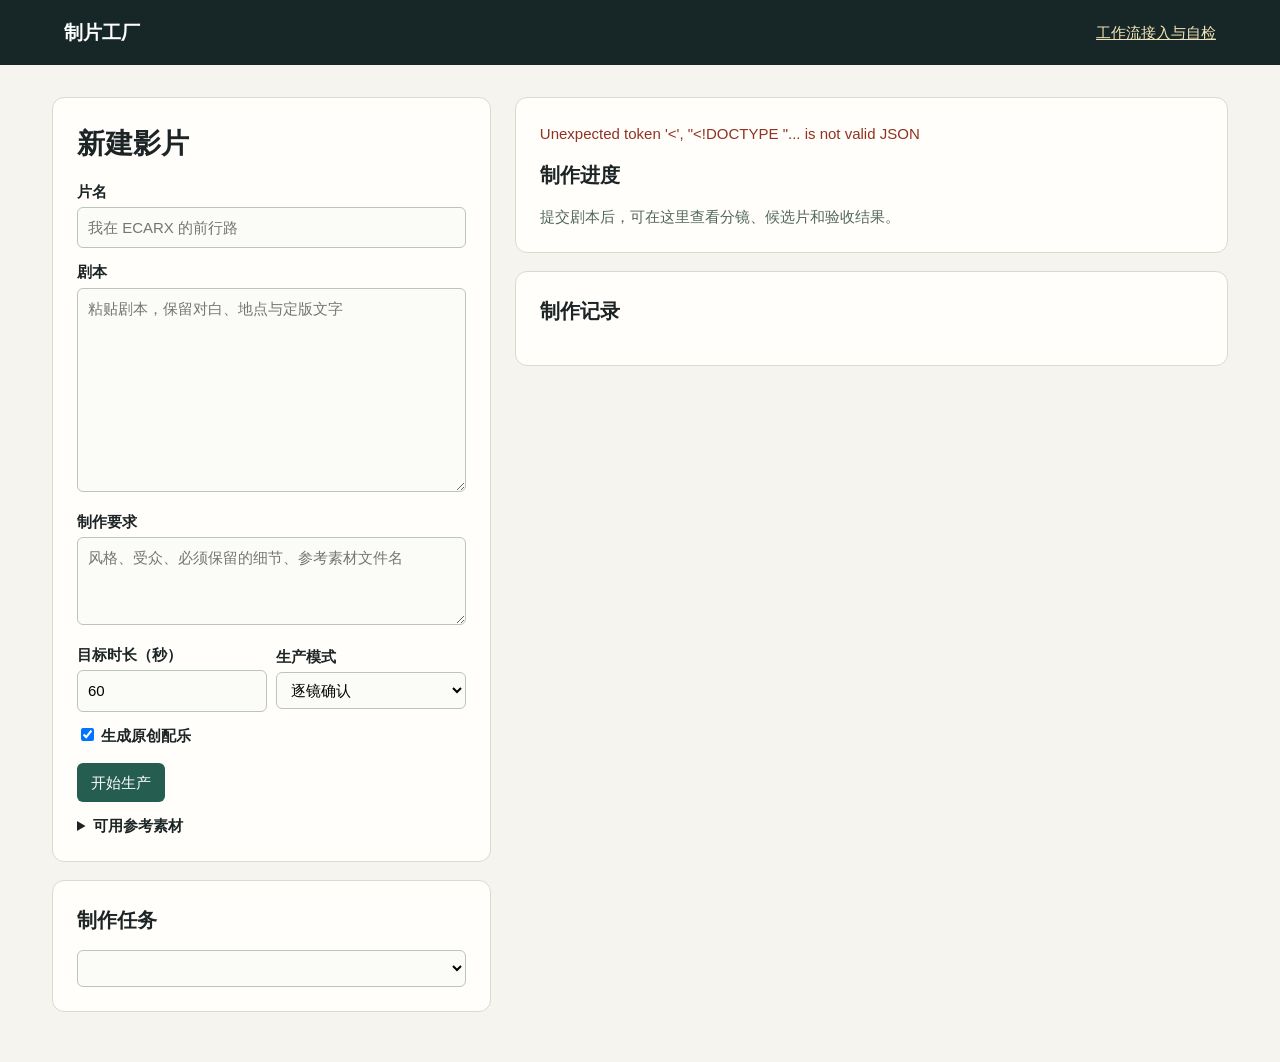
==== factory/index.html @ 5a266761 "Build a local script-to-film production console for calibrated LTX workflows" ====
<!doctype html>
<html lang="zh-CN">

<head>
  <meta charset="utf-8">
  <meta name="viewport" content="width=device-width,initial-scale=1">
  <title>制片工厂</title>
  <style>
    * {
      box-sizing: border-box
    }

    body {
      margin: 0;
      background: #f5f4ef;
      color: #1c2425;
      font: 15px/1.55 "Inter", "Microsoft YaHei", sans-serif
    }

    header {
      background: #172626;
      color: white;
      padding: 18px max(5vw, 20px);
      display: flex;
      align-items: center;
      justify-content: space-between
    }

    header strong {
      font-size: 19px
    }

    header a {
      color: #f1e4b8
    }

    main {
      max-width: 1220px;
      margin: 32px auto;
      padding: 0 22px;
      display: grid;
      grid-template-columns: minmax(300px, .8fr) minmax(390px, 1.3fr);
      gap: 24px
    }

    section {
      background: #fffefa;
      border: 1px solid #d9dbd1;
      border-radius: 12px;
      padding: 24px;
      margin-bottom: 18px
    }

    h1,
    h2,
    h3,
    p {
      margin: 0 0 14px
    }

    h1 {
      font-size: 28px
    }

    h2 {
      font-size: 20px
    }

    label {
      display: block;
      font-weight: 600;
      margin: 12px 0 4px
    }

    input,
    select,
    textarea,
    button {
      font: inherit
    }

    input:not([type=checkbox]),
    textarea,
    select {
      width: 100%;
      padding: 8px 10px;
      background: #fbfbf8;
      border: 1px solid #bcc4bb;
      border-radius: 6px
    }

    textarea {
      resize: vertical
    }

    button,
    .link {
      padding: 8px 14px;
      background: #255d50;
      color: white;
      border: 0;
      border-radius: 6px;
      cursor: pointer;
      text-decoration: none;
      display: inline-block
    }

    button.light {
      background: #e9eee7;
      color: #23382f
    }

    button:hover,
    .link:hover {
      filter: brightness(.92)
    }

    button:disabled {
      opacity: .5
    }

    small,
    .muted {
      color: #53665c
    }

    .row {
      display: flex;
      gap: 9px;
      align-items: center;
      flex-wrap: wrap
    }

    .row>* {
      flex: 1
    }

    table {
      border-collapse: collapse;
      width: 100%
    }

    td,
    th {
      text-align: left;
      padding: 8px 4px;
      border-bottom: 1px solid #dedfd7;
      font-size: 14px
    }

    video {
      width: 100%;
      max-height: 360px;
      background: #152321;
      margin: 12px 0
    }

    #notice {
      color: #913222;
      white-space: pre-wrap
    }

    summary {
      cursor: pointer;
      font-weight: 600
    }

    ul {
      padding-left: 20px
    }

    .ev {
      font-size: 13px
    }

    .spacer {
      margin: 12px 0
    }

    .line {
      height: 5px;
      border-radius: 4px;
      background: #e2e7de;
      overflow: hidden
    }

    .line i {
      display: block;
      background: #4e8871;
      height: 100%
    }

    a {
      color: #245d4e
    }

    @media(max-width:820px) {
      main {
        display: block;
        margin: 16px auto
      }

      section {
        padding: 16px
      }
    }

  </style>
</head>

<body>
  <header><strong>制片工厂</strong><a href="/setup">工作流接入与自检</a></header>
  <main>
    <div>
      <section>
        <h1>新建影片</h1>
        <form id="brief"><label for="title">片名</label><input id="title" required placeholder="我在 ECARX 的前行路"><label
            for="script">剧本</label><textarea id="script" rows="8" required
            placeholder="粘贴剧本，保留对白、地点与定版文字"></textarea><label for="requirements">制作要求</label><textarea id="requirements"
            rows="3" required placeholder="风格、受众、必须保留的细节、参考素材文件名"></textarea>
          <div class="row">
            <div><label for="seconds">目标时长（秒）</label><input id="seconds" type="number" min="2" max="600" value="60"
                required></div>
            <div><label for="mode">生产模式</label><select id="mode">
                <option value="review">逐镜确认</option>
                <option value="auto">全自动成片</option>
              </select></div>
          </div><label><input type="checkbox" id="music" checked> 生成原创配乐</label><button class="spacer">开始生产</button>
        </form>
        <details>
          <summary>可用参考素材</summary>
          <p id="assets" class="muted"></p>
        </details>
      </section>
      <section>
        <h2>制作任务</h2><select id="jobs" aria-label="选择任务"></select>
      </section>
    </div>
    <div>
      <section>
        <p id="notice" role="alert"></p>
        <h2 id="name">制作进度</h2>
        <div id="progress" class="muted">提交剧本后，可在这里查看分镜、候选片和验收结果。</div>
        <div id="shots"></div>
        <div id="ops"></div>
        <div id="delivery"></div><video id="player" controls hidden></video>
      </section>
      <section>
        <h2>制作记录</h2>
        <div id="events" class="ev"></div>
      </section>
    </div>
  </main>
  <script>
    const $ = id => document.getElementById(id),
      esc = s => String(s ?? '').replace(/[&<>"']/g, c => ({
        '&': '&amp;',
        '<': '&lt;',
        '>': '&gt;',
        '"': '&quot;',
        "'": '&#39;'
      } [c]));
    const states = {
      queued: '排队中',
      running: '制作中',
      review: '等待选片',
      done: '已交付',
      failed: '待处理',
      cancelled: '已停止'
    };
    let jid = '',
      lastOps = '',
      seq = 0;
    async function api(url, body) {
      const r = await fetch(url, body === undefined ? {} : {
        method: 'POST',
        headers: {
          'Content-Type': 'application/json'
        },
        body: JSON.stringify(body)
      });
      const j = await r.json();
      if (!r.ok) throw Error(j.error || r.status);
      return j
    }

    function msg(e) {
      $('notice').textContent = e.message || e
    }

    function play(url) {
      $('player').hidden = false;
      $('player').src = url;
      $('player').play().catch(() => {})
    }
    async function refresh() {
      const turn = ++seq;
      const list = await api('/api/jobs');
      if (turn !== seq) return;
      $('jobs').innerHTML = list.map(j => '<option value="' + j.id + '">' + esc(j.spec) + ' · ' + states[j.state] +
        '</option>').join('');
      if (!jid && list.length) jid = list[0].id;
      if (!jid) return;
      $('jobs').value = jid;
      const url = '/api/jobs/' + jid;
      const j = await api(url);
      if (turn !== seq) return;
      const shots = j.plan?.shots || [],
        chosen = j.takes.filter(t => t.selected);
      $('name').textContent = j.spec.title;
      $('progress').innerHTML = '<b>' + states[j.state] + '</b> · ' + esc(j.detail) + '<p>' + chosen.length + ' / ' +
        shots.length + ' 镜已采用</p><div class="line"><i style="width:' + (shots.length ? chosen.length / shots.length *
          100 : 0) + '%"></i></div>';
      $('shots').innerHTML = shots.length ? '<table><tr><th>镜号</th><th>分镜</th><th>候选片</th></tr>' + shots.map((s, i) =>
        '<tr><td>S' + String(i + 1).padStart(2, '0') + '<br>' + s.seconds + 's</td><td>' + esc(s.beat) +
        '</td><td>' + j.takes.filter(t => t.shot === i + 1 && t.eligible).map(t =>
          '<button class="light" data-play="' + url + '/C' + t.code + '.mp4">' + (t.selected ? '✓ ' : '') + 'C' +
          String(t.code).padStart(3, '0') + '</button>').join(' ') + '</td></tr>').join('') + '</table>' : '';
      const key = JSON.stringify([jid, j.state, j.gate, j.takes.length, shots.length]);
      if (key !== lastOps) {
        lastOps = key;
        let html = '';
        if (['running', 'queued', 'review'].includes(j.state)) html +=
          '<button class="light" data-op="stop">停止生产</button> ';
        if (['failed', 'cancelled'].includes(j.state)) html += '<button data-op="resume">继续生产</button> ';
        if (j.state === 'review') html += j.takes.filter(t => t.eligible && t.shot === j.gate).map(t =>
          '<button data-op="approve" data-code="' + t.code + '">采用 C' + String(t.code).padStart(3, '0') +
          '</button>').join(' ');
        if (shots.length) html +=
          '<details class="spacer"><summary>修改镜头或批量生产</summary><label>镜号</label><input type="number" id="shot" min="1" max="' +
          shots.length + '" value="' + (j.gate || Math.min(chosen.length + 1, shots.length)) +
          '"><label>修改意见</label><textarea id="note" placeholder="例如：用 C001 的尾帧衔接，镜头缓慢前移"></textarea><label>候选数量</label><select id="variants"><option>1</option><option>2</option></select><button class="spacer" data-op="revise">优先重制此镜</button><label>从下一待采用镜头连续生产到镜号</label><input id="end" type="number" min="1" max="' +
          shots.length + '" value="' + shots.length +
          '"><button class="spacer light" data-op="batch">执行批量</button></details>';
        $('ops').innerHTML = '<div class="spacer">' + html + '</div>'
      }
      $('delivery').innerHTML = j.state === 'done' ? '<button data-play="' + url +
        '/film.mp4">播放成片</button> <a download="film.mp4" href="' + url + '/film.mp4">下载 MP4</a> · <a href="' + url +
        '/acceptance.json" target="_blank">验收报告</a> · <a href="' + url + '/timeline.json" target="_blank">剪辑时间线</a>' :
        '';
      $('events').innerHTML = j.events.map(e => '<p>' + new Date(e.ts * 1000).toLocaleTimeString() + '　' + esc(e
        .message) + '</p>').join('')
    }
    $('jobs').onchange = () => {
      jid = $('jobs').value;
      $('player').hidden = true;
      $('player').removeAttribute('src');
      refresh().catch(msg)
    };
    $('brief').onsubmit = async e => {
      e.preventDefault();
      const b = e.submitter;
      b.disabled = true;
      try {
        const result = await api('/api/jobs', {
          title: $('title').value,
          script: $('script').value,
          requirements: $('requirements').value,
          seconds: Number($('seconds').value),
          mode: $('mode').value,
          music: $('music').checked
        });
        jid = result.id;
        $('notice').textContent = '';
        await refresh()
      } catch (e) {
        msg(e)
      } finally {
        b.disabled = false
      }
    };
    document.onclick = async e => {
      const b = e.target;
      if (b.dataset.play) return play(b.dataset.play);
      const op = b.dataset.op;
      if (!op) return;
      const body = op === 'approve' ? {
        code: Number(b.dataset.code)
      } : op === 'batch' ? {
        end: Number($('end').value)
      } : op === 'revise' ? {
        shot: Number($('shot').value),
        note: $('note').value,
        variants: Number($('variants').value)
      } : {};
      b.disabled = true;
      try {
        await api('/api/jobs/' + jid + '/' + op, body);
        $('notice').textContent = '';
        await refresh()
      } catch (e) {
        msg(e)
      } finally {
        b.disabled = false
      }
    };
    api('/api/assets').then(a => $('assets').textContent = a.join('、') || '将 PNG/JPEG 和同名 .txt 描述放入配置的 assets 目录。')
      .catch(msg);
    refresh().catch(msg);
    setInterval(() => refresh().catch(msg), 3000);

  </script>
</body>

</html>
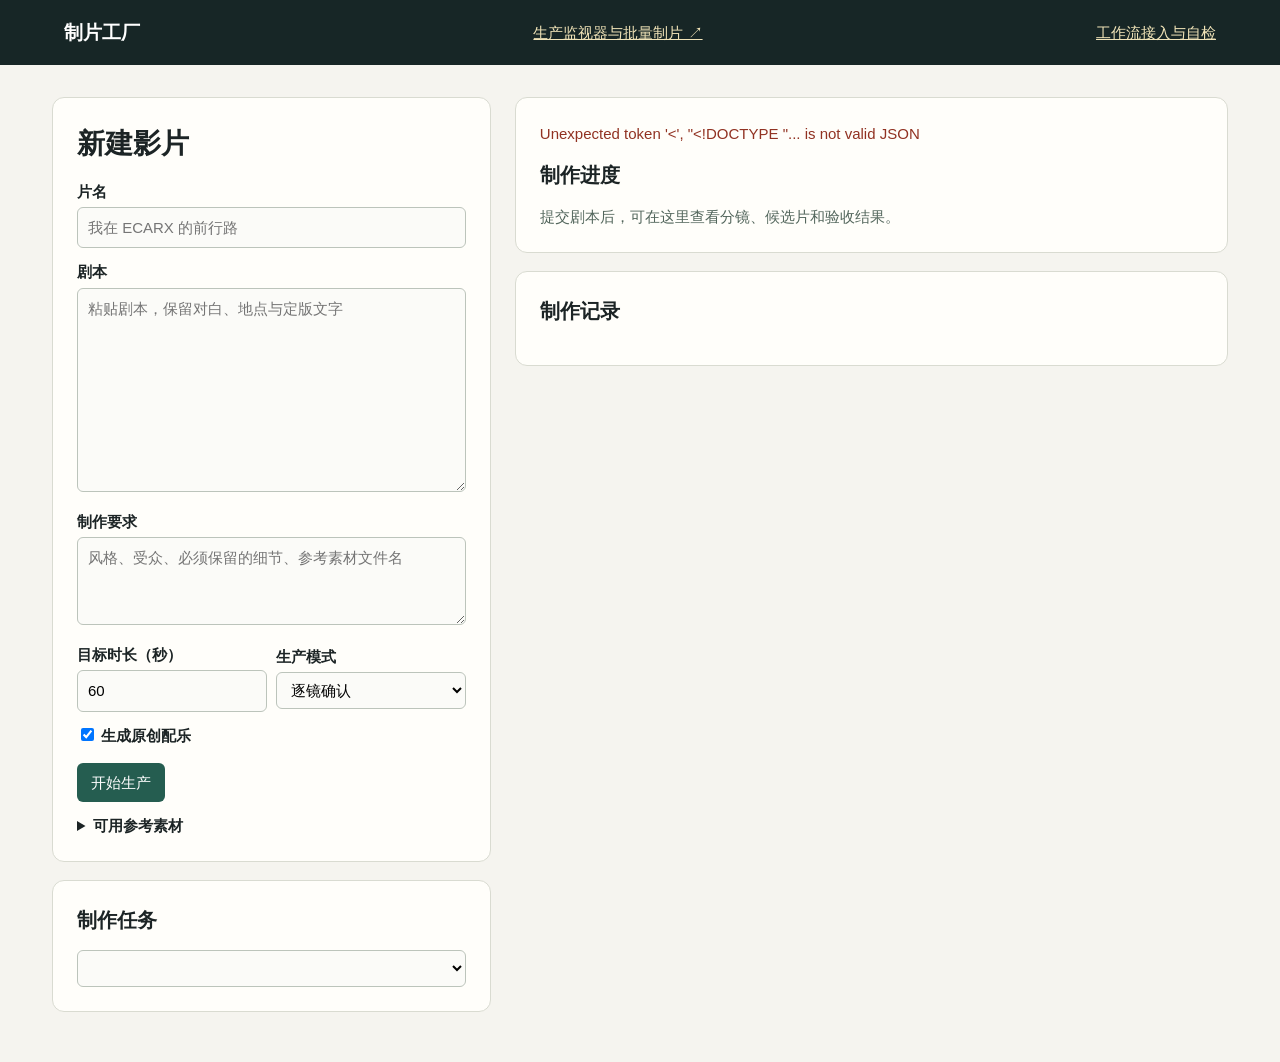
==== commit 939678d4: "Coordinate dual-model film production with source coverage, batch recovery and live shot monitoring" ====
--- a/factory/index.html
+++ b/factory/index.html
@@ -209,7 +209,7 @@
 </head>
 
 <body>
-  <header><strong>制片工厂</strong><a href="/setup">工作流接入与自检</a></header>
+  <header><strong>制片工厂</strong><a href="/monitor" target="_blank">生产监视器与批量制片 ↗</a><a href="/setup">工作流接入与自检</a></header>
   <main>
     <div>
       <section>
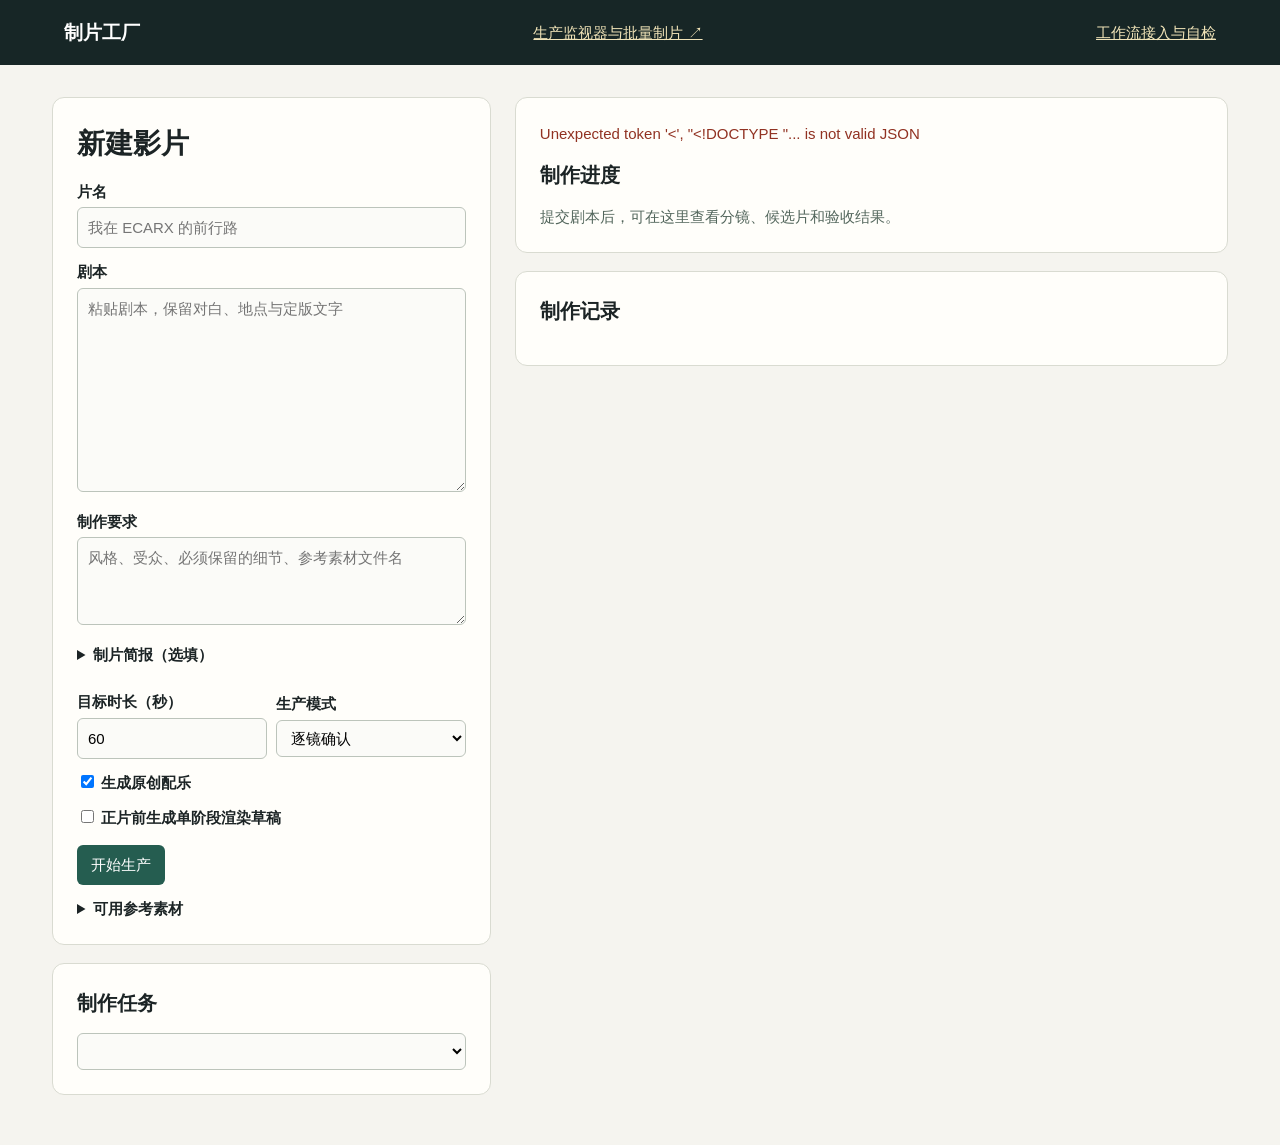
==== commit 047f438b: "Build workstation film production from department breakdown to verified 1080p delivery Coordinate ca" ====
--- a/factory/index.html
+++ b/factory/index.html
@@ -218,6 +218,12 @@
             for="script">剧本</label><textarea id="script" rows="8" required
             placeholder="粘贴剧本，保留对白、地点与定版文字"></textarea><label for="requirements">制作要求</label><textarea id="requirements"
             rows="3" required placeholder="风格、受众、必须保留的细节、参考素材文件名"></textarea>
+          <details class="spacer">
+            <summary>制片简报（选填）</summary>
+            <label for="audience">目标观众</label><input id="audience" maxlength="600" placeholder="例如：第一次了解品牌的应届生">
+            <label for="objective">传播目标</label><input id="objective" maxlength="600" placeholder="希望观众记住或采取什么行动">
+            <label for="channel">播放渠道</label><input id="channel" maxlength="600" placeholder="例如：招聘会现场大屏">
+          </details>
           <div class="row">
             <div><label for="seconds">目标时长（秒）</label><input id="seconds" type="number" min="2" max="600" value="60"
                 required></div>
@@ -225,7 +231,8 @@
                 <option value="review">逐镜确认</option>
                 <option value="auto">全自动成片</option>
               </select></div>
-          </div><label><input type="checkbox" id="music" checked> 生成原创配乐</label><button class="spacer">开始生产</button>
+          </div><label><input type="checkbox" id="music" checked> 生成原创配乐</label>
+          <label><input type="checkbox" id="renderDraft"> 正片前生成单阶段渲染草稿</label><button class="spacer">开始生产</button>
         </form>
         <details>
           <summary>可用参考素材</summary>
@@ -240,6 +247,7 @@
       <section>
         <p id="notice" role="alert"></p>
         <h2 id="name">制作进度</h2>
+        <p><a id="storyboard" href="/storyboard" hidden>打开分镜放映室 ↗</a></p>
         <div id="progress" class="muted">提交剧本后，可在这里查看分镜、候选片和验收结果。</div>
         <div id="shots"></div>
         <div id="ops"></div>
@@ -268,7 +276,7 @@
       failed: '待处理',
       cancelled: '已停止'
     };
-    let jid = '',
+    let jid = new URLSearchParams(location.search).get('job') || '',
       lastOps = '',
       seq = 0;
     async function api(url, body) {
@@ -288,10 +296,32 @@
       $('notice').textContent = e.message || e
     }
 
+    function selectJob(id) {
+      if (id === jid) return;
+      jid = id;
+      history.replaceState(null, '', '?job=' + encodeURIComponent(id));
+      lastOps = '';
+      $('notice').textContent = '';
+      $('ops').replaceChildren();
+      $('shots').replaceChildren();
+      $('delivery').replaceChildren();
+      $('events').replaceChildren();
+      $('storyboard').hidden = true;
+      $('name').textContent = '制作进度';
+      $('progress').textContent = '正在读取任务';
+      hidePlayer()
+    }
+    function hidePlayer() {
+      const player = $('player');
+      player.pause();
+      player.hidden = true;
+      player.removeAttribute('src');
+      player.load()
+    }
     function play(url) {
       $('player').hidden = false;
       $('player').src = url;
-      $('player').play().catch(() => {})
+      $('player').play().catch(e => { if (e.name !== 'AbortError') msg(e) })
     }
     async function refresh() {
       const turn = ++seq;
@@ -299,15 +329,25 @@
       if (turn !== seq) return;
       $('jobs').innerHTML = list.map(j => '<option value="' + j.id + '">' + esc(j.spec) + ' · ' + states[j.state] +
         '</option>').join('');
-      if (!jid && list.length) jid = list[0].id;
+      if (!jid) jid = list[0]?.id || '';
+      if (jid && !list.some(j => j.id === jid)) $('jobs').add(new Option('指定项目', jid));
       if (!jid) return;
       $('jobs').value = jid;
       const url = '/api/jobs/' + jid;
       const j = await api(url);
       if (turn !== seq) return;
-      const shots = j.plan?.shots || [],
+      const shots = j.shot_summaries || j.plan?.shots || [],
         chosen = j.takes.filter(t => t.selected);
+      const nextShot = chosen.length + 1;
       $('name').textContent = j.spec.title;
+      $('storyboard').hidden = false;
+      $('storyboard').href = '/storyboard?job=' + jid;
+      if (!$('player').hidden) {
+        const playing = $('player').getAttribute('src');
+        const valid = j.state === 'done' && playing === url + '/film.mp4' ||
+          j.takes.some(t => t.eligible && playing === url + '/C' + t.code + '.mp4');
+        if (!valid) hidePlayer()
+      }
       $('progress').innerHTML = '<b>' + states[j.state] + '</b> · ' + esc(j.detail) + '<p>' + chosen.length + ' / ' +
         shots.length + ' 镜已采用</p><div class="line"><i style="width:' + (shots.length ? chosen.length / shots.length *
           100 : 0) + '%"></i></div>';
@@ -316,9 +356,14 @@
         '</td><td>' + j.takes.filter(t => t.shot === i + 1 && t.eligible).map(t =>
           '<button class="light" data-play="' + url + '/C' + t.code + '.mp4">' + (t.selected ? '✓ ' : '') + 'C' +
           String(t.code).padStart(3, '0') + '</button>').join(' ') + '</td></tr>').join('') + '</table>' : '';
-      const key = JSON.stringify([jid, j.state, j.gate, j.takes.length, shots.length]);
+      const key = JSON.stringify([jid, j.state, j.gate, nextShot, j.takes.filter(t => t.eligible).map(t => t.code), shots.length]);
       if (key !== lastOps) {
         lastOps = key;
+        const editsOpen = $('ops').querySelector('details')?.open;
+        const inputs = {};
+        for (const id of ['shot','note','variants','end']) {
+          if ($(id)?.dataset.edited) inputs[id] = $(id).value
+        }
         let html = '';
         if (['running', 'queued', 'review'].includes(j.state)) html +=
           '<button class="light" data-op="stop">停止生产</button> ';
@@ -328,11 +373,16 @@
           '</button>').join(' ');
         if (shots.length) html +=
           '<details class="spacer"><summary>修改镜头或批量生产</summary><label>镜号</label><input type="number" id="shot" min="1" max="' +
-          shots.length + '" value="' + (j.gate || Math.min(chosen.length + 1, shots.length)) +
-          '"><label>修改意见</label><textarea id="note" placeholder="例如：用 C001 的尾帧衔接，镜头缓慢前移"></textarea><label>候选数量</label><select id="variants"><option>1</option><option>2</option></select><button class="spacer" data-op="revise">优先重制此镜</button><label>从下一待采用镜头连续生产到镜号</label><input id="end" type="number" min="1" max="' +
-          shots.length + '" value="' + shots.length +
-          '"><button class="spacer light" data-op="batch">执行批量</button></details>';
-        $('ops').innerHTML = '<div class="spacer">' + html + '</div>'
+          Math.min(nextShot, shots.length) + '" value="' + (j.gate || Math.min(nextShot, shots.length)) +
+          '"><label>修改意见</label><textarea id="note" placeholder="例如：用 C001 的尾帧衔接，镜头缓慢前移"></textarea><label>候选数量</label><select id="variants"><option>1</option><option>2</option></select><button class="spacer" data-op="revise">优先重制此镜</button>' +
+          (nextShot <= shots.length ? '<label>从下一待采用镜头连续生产到镜号</label><input id="end" type="number" min="' +
+          nextShot + '" max="' + shots.length + '" value="' + shots.length +
+          '"><button class="spacer light" data-op="batch">执行批量</button>' : '') + '</details>';
+        $('ops').innerHTML = '<div class="spacer">' + html + '</div>';
+        if (editsOpen && $('ops').querySelector('details')) $('ops').querySelector('details').open = true;
+        for (const [id, value] of Object.entries(inputs)) {
+          if ($(id)) { $(id).value = value; $(id).dataset.edited = '1' }
+        }
       }
       $('delivery').innerHTML = j.state === 'done' ? '<button data-play="' + url +
         '/film.mp4">播放成片</button> <a download="film.mp4" href="' + url + '/film.mp4">下载 MP4</a> · <a href="' + url +
@@ -342,25 +392,29 @@
         .message) + '</p>').join('')
     }
     $('jobs').onchange = () => {
-      jid = $('jobs').value;
-      $('player').hidden = true;
-      $('player').removeAttribute('src');
+      selectJob($('jobs').value);
       refresh().catch(msg)
     };
+    $('ops').oninput = e => { if (e.target.id) e.target.dataset.edited = '1' };
     $('brief').onsubmit = async e => {
       e.preventDefault();
-      const b = e.submitter;
+      const b = e.submitter || $('brief').querySelector('button');
       b.disabled = true;
       try {
+        const productionBrief = Object.fromEntries(
+          ['audience', 'objective', 'channel'].map(key => [key, $(key).value.trim()]).filter(([, value]) => value)
+        );
         const result = await api('/api/jobs', {
           title: $('title').value,
           script: $('script').value,
           requirements: $('requirements').value,
           seconds: Number($('seconds').value),
           mode: $('mode').value,
-          music: $('music').checked
+          music: $('music').checked,
+          render_drafts: $('renderDraft').checked,
+          ...(Object.keys(productionBrief).length ? {production_brief: productionBrief} : {})
         });
-        jid = result.id;
+        selectJob(result.id);
         $('notice').textContent = '';
         await refresh()
       } catch (e) {
@@ -374,6 +428,7 @@
       if (b.dataset.play) return play(b.dataset.play);
       const op = b.dataset.op;
       if (!op) return;
+      const target = jid;
       const body = op === 'approve' ? {
         code: Number(b.dataset.code)
       } : op === 'batch' ? {
@@ -385,11 +440,16 @@
       } : {};
       b.disabled = true;
       try {
-        await api('/api/jobs/' + jid + '/' + op, body);
+        await api('/api/jobs/' + target + '/' + op, body);
+        if (target !== jid) return;
+        if (op === 'revise' && $('note')?.value === body.note) {
+          $('note').value = '';
+          delete $('note').dataset.edited
+        }
         $('notice').textContent = '';
         await refresh()
       } catch (e) {
-        msg(e)
+        if (target === jid) msg(e)
       } finally {
         b.disabled = false
       }
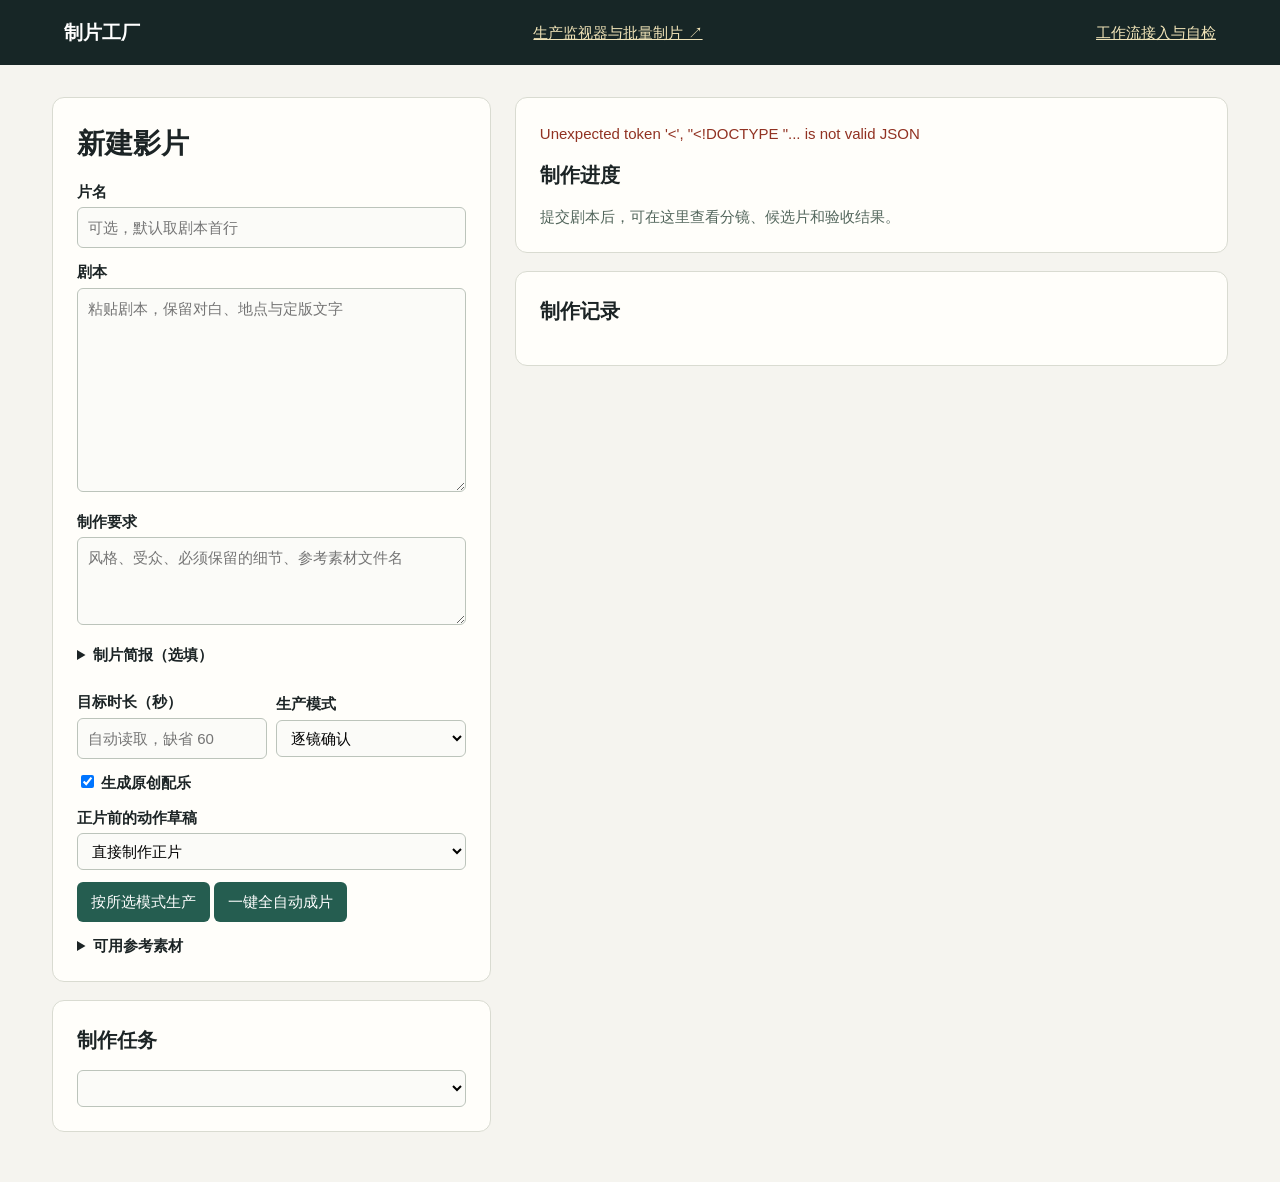
==== commit 4772673b: "Publish RC3 film production pipeline and portable workstation setup" ====
--- a/factory/index.html
+++ b/factory/index.html
@@ -214,7 +214,7 @@
     <div>
       <section>
         <h1>新建影片</h1>
-        <form id="brief"><label for="title">片名</label><input id="title" required placeholder="我在 ECARX 的前行路"><label
+        <form id="brief"><label for="title">片名</label><input id="title" placeholder="可选，默认取剧本首行"><label
             for="script">剧本</label><textarea id="script" rows="8" required
             placeholder="粘贴剧本，保留对白、地点与定版文字"></textarea><label for="requirements">制作要求</label><textarea id="requirements"
             rows="3" required placeholder="风格、受众、必须保留的细节、参考素材文件名"></textarea>
@@ -225,14 +225,13 @@
             <label for="channel">播放渠道</label><input id="channel" maxlength="600" placeholder="例如：招聘会现场大屏">
           </details>
           <div class="row">
-            <div><label for="seconds">目标时长（秒）</label><input id="seconds" type="number" min="2" max="600" value="60"
-                required></div>
+            <div><label for="seconds">目标时长（秒）</label><input id="seconds" type="number" min="2" max="600" placeholder="自动读取，缺省 60"></div>
             <div><label for="mode">生产模式</label><select id="mode">
                 <option value="review">逐镜确认</option>
                 <option value="auto">全自动成片</option>
               </select></div>
           </div><label><input type="checkbox" id="music" checked> 生成原创配乐</label>
-          <label><input type="checkbox" id="renderDraft"> 正片前生成单阶段渲染草稿</label><button class="spacer">开始生产</button>
+          <label for="renderDraft">正片前的动作草稿</label><select id="renderDraft"><option value="off">直接制作正片</option><option value="risk">仅高风险镜先出草稿</option><option value="all">所有镜头先出草稿</option></select><button class="spacer">按所选模式生产</button> <button class="spacer" type="submit" value="auto">一键全自动成片</button>
         </form>
         <details>
           <summary>可用参考素材</summary>
@@ -408,10 +407,11 @@
           title: $('title').value,
           script: $('script').value,
           requirements: $('requirements').value,
-          seconds: Number($('seconds').value),
-          mode: $('mode').value,
+          seconds: $('seconds').value ? Number($('seconds').value) : null,
+          mode: b.value === 'auto' ? 'auto' : $('mode').value,
           music: $('music').checked,
-          render_drafts: $('renderDraft').checked,
+          render_drafts: $('renderDraft').value !== 'off',
+          draft_policy: $('renderDraft').value === 'risk' ? 'risk' : 'all',
           ...(Object.keys(productionBrief).length ? {production_brief: productionBrief} : {})
         });
         selectJob(result.id);
